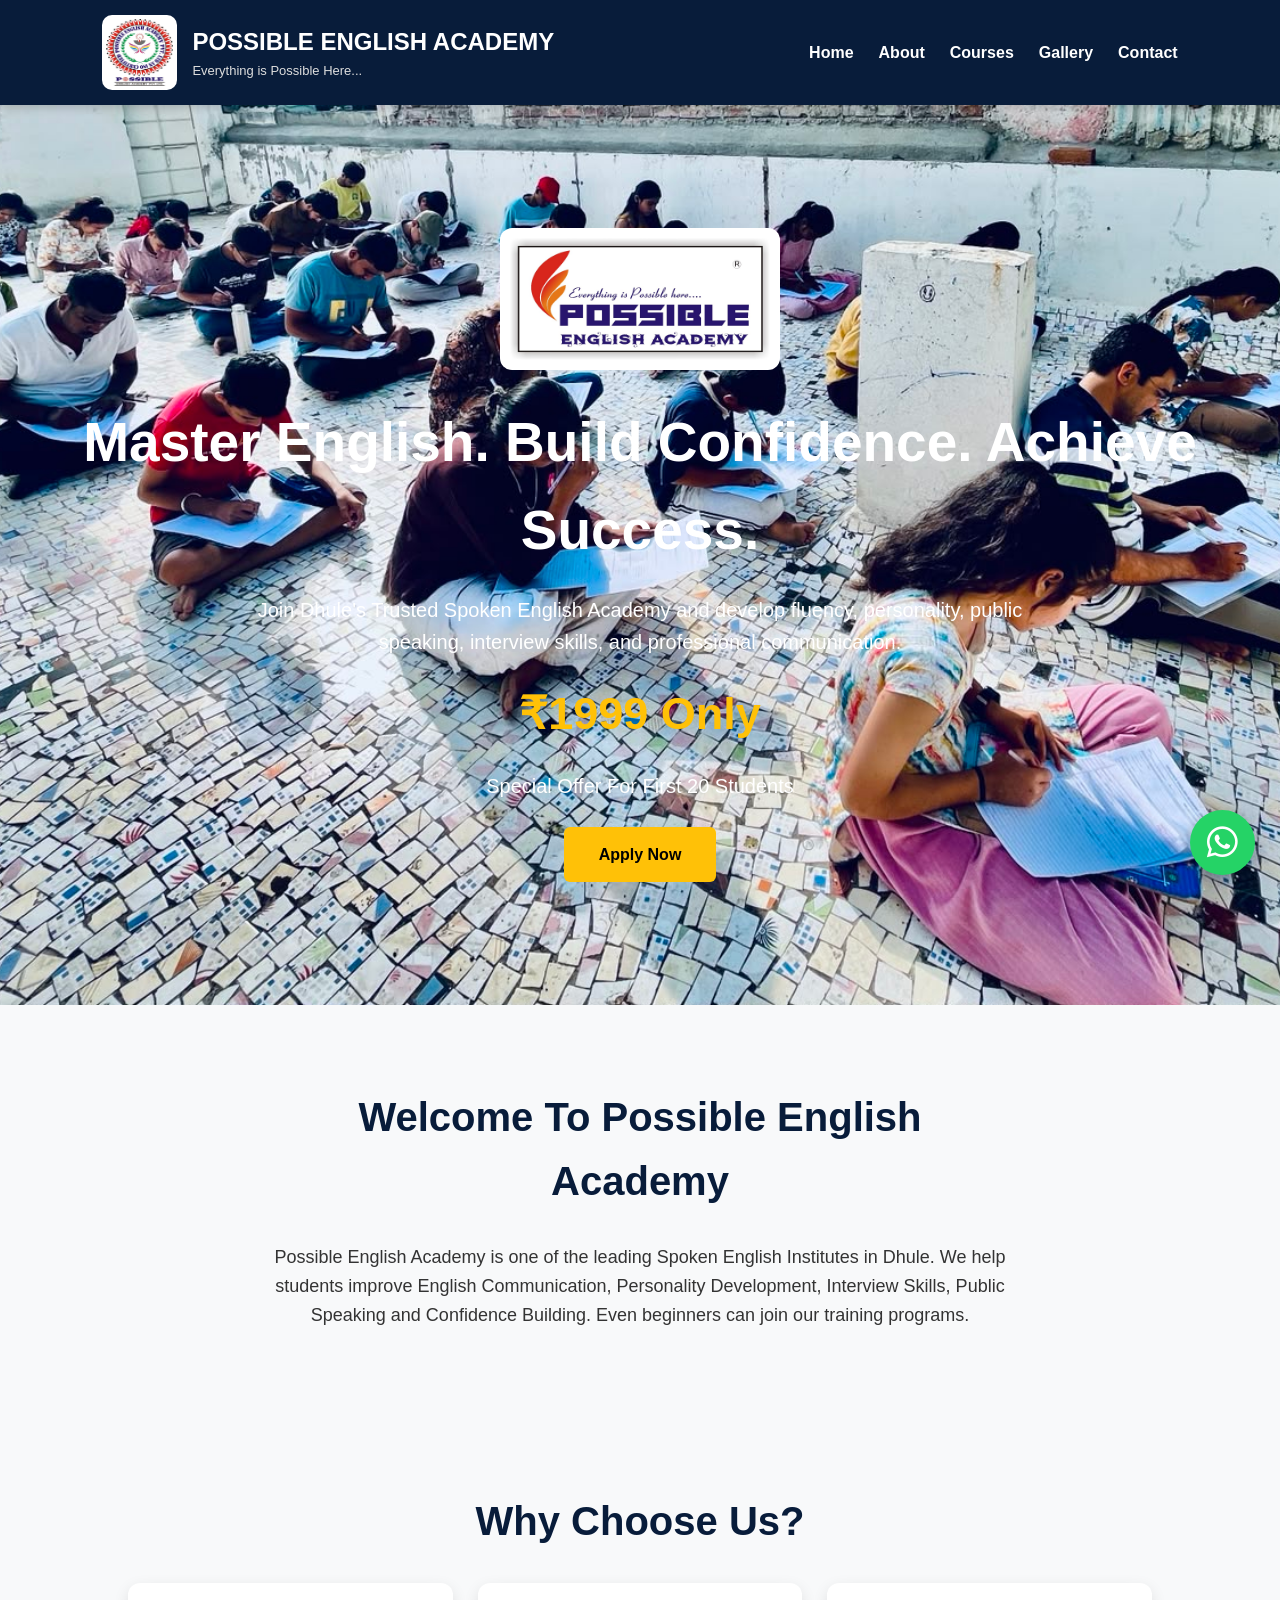
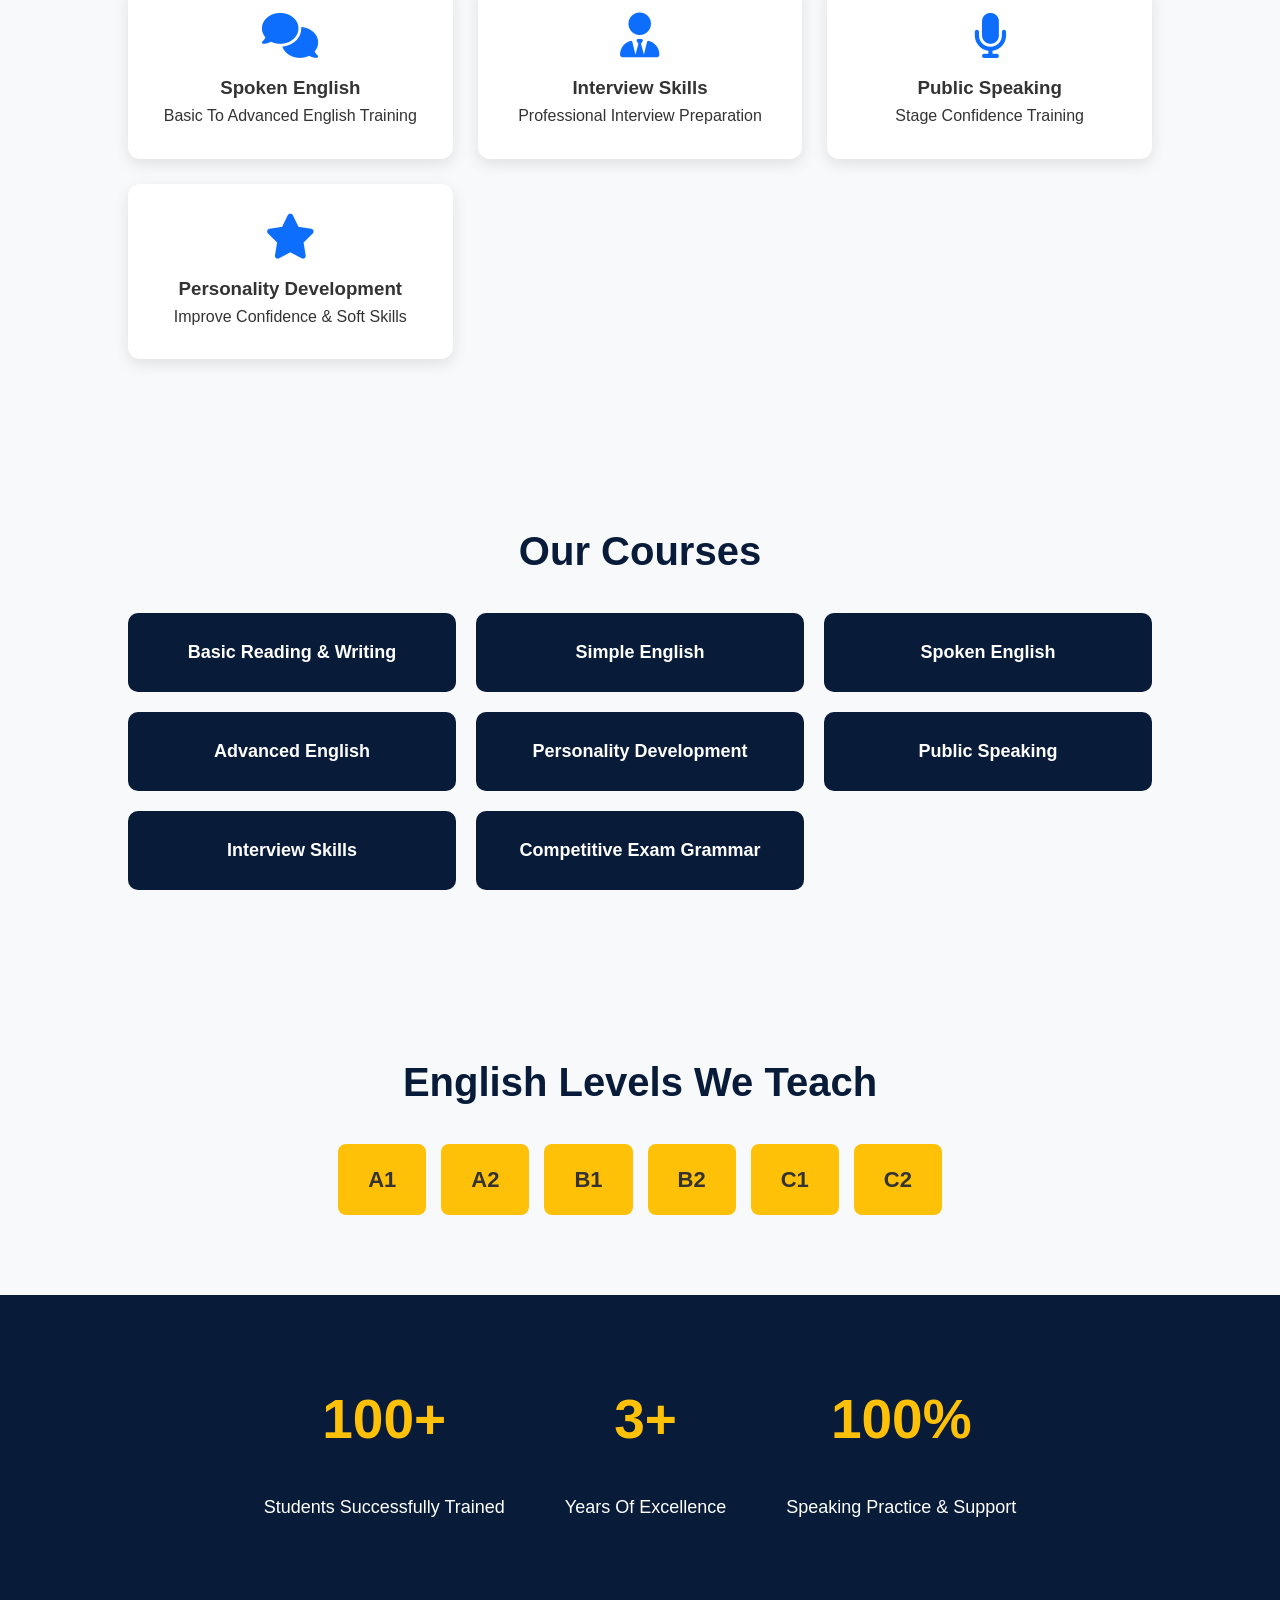
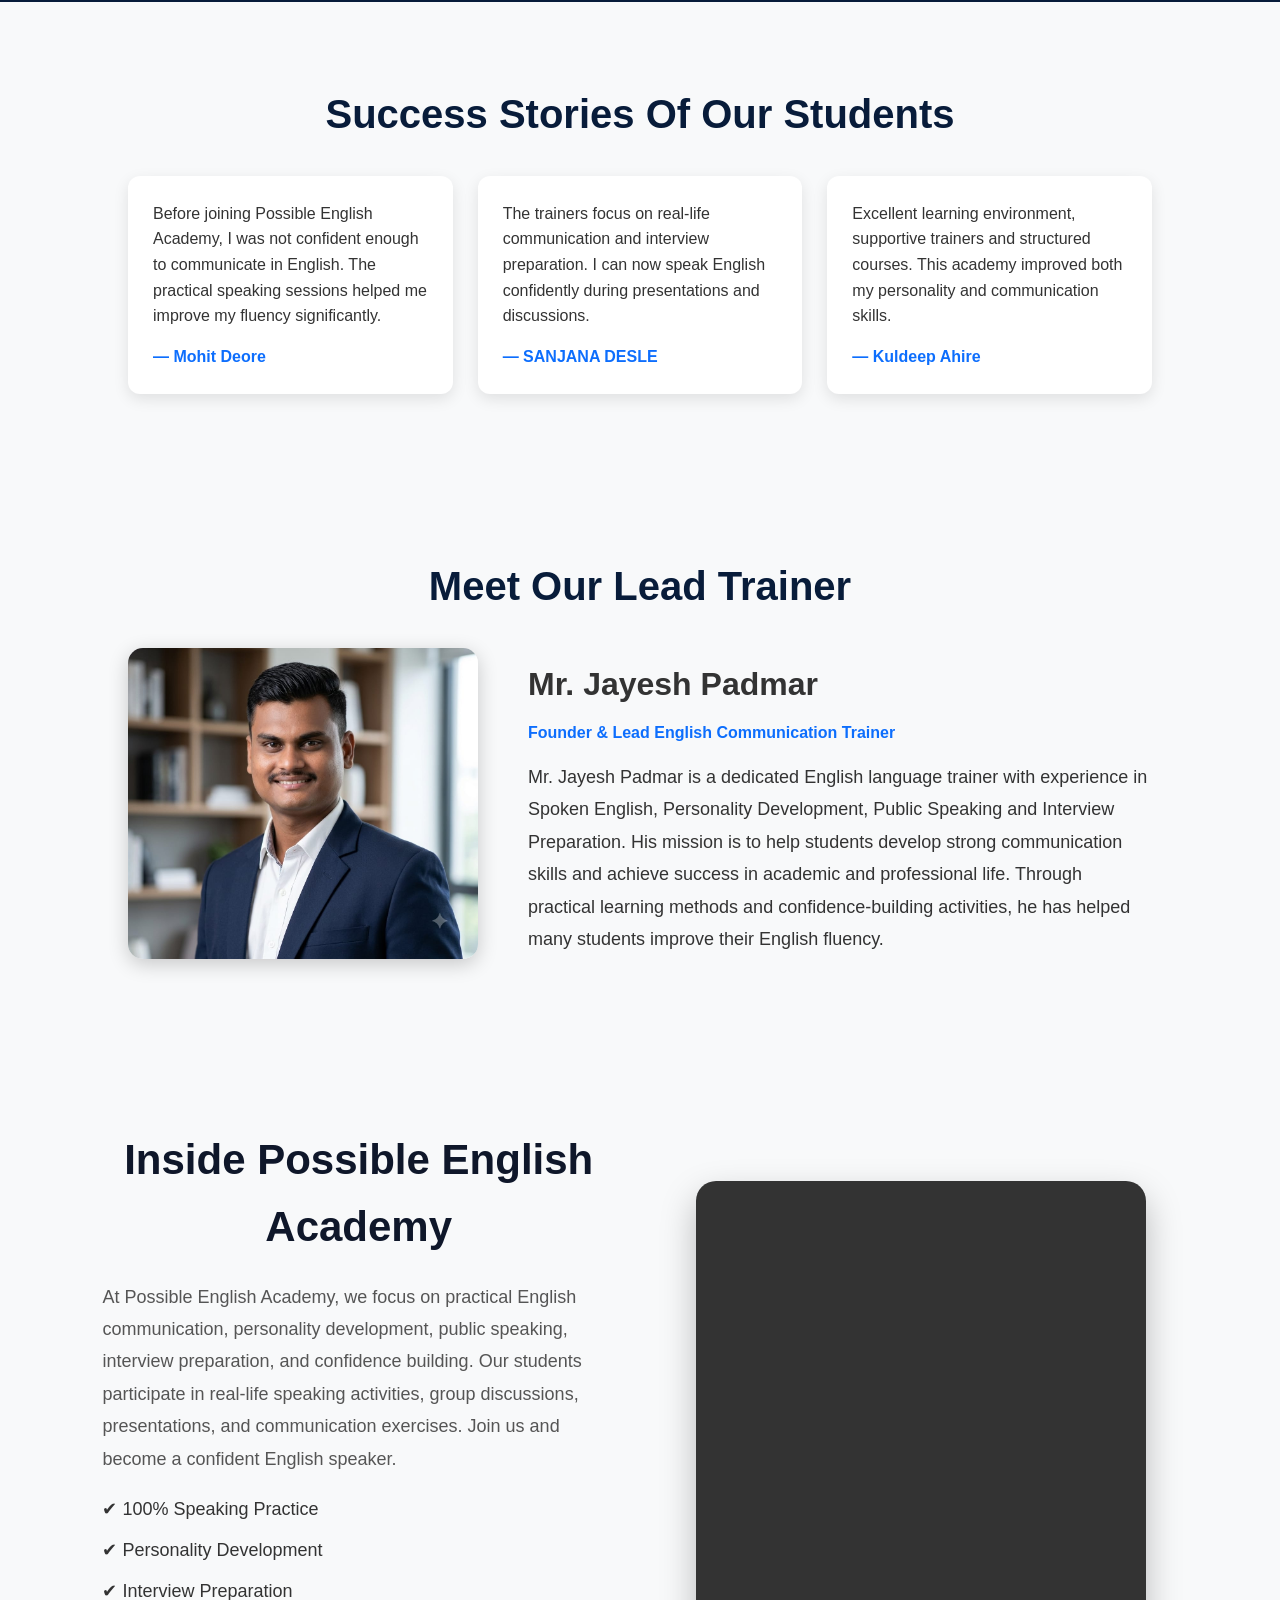
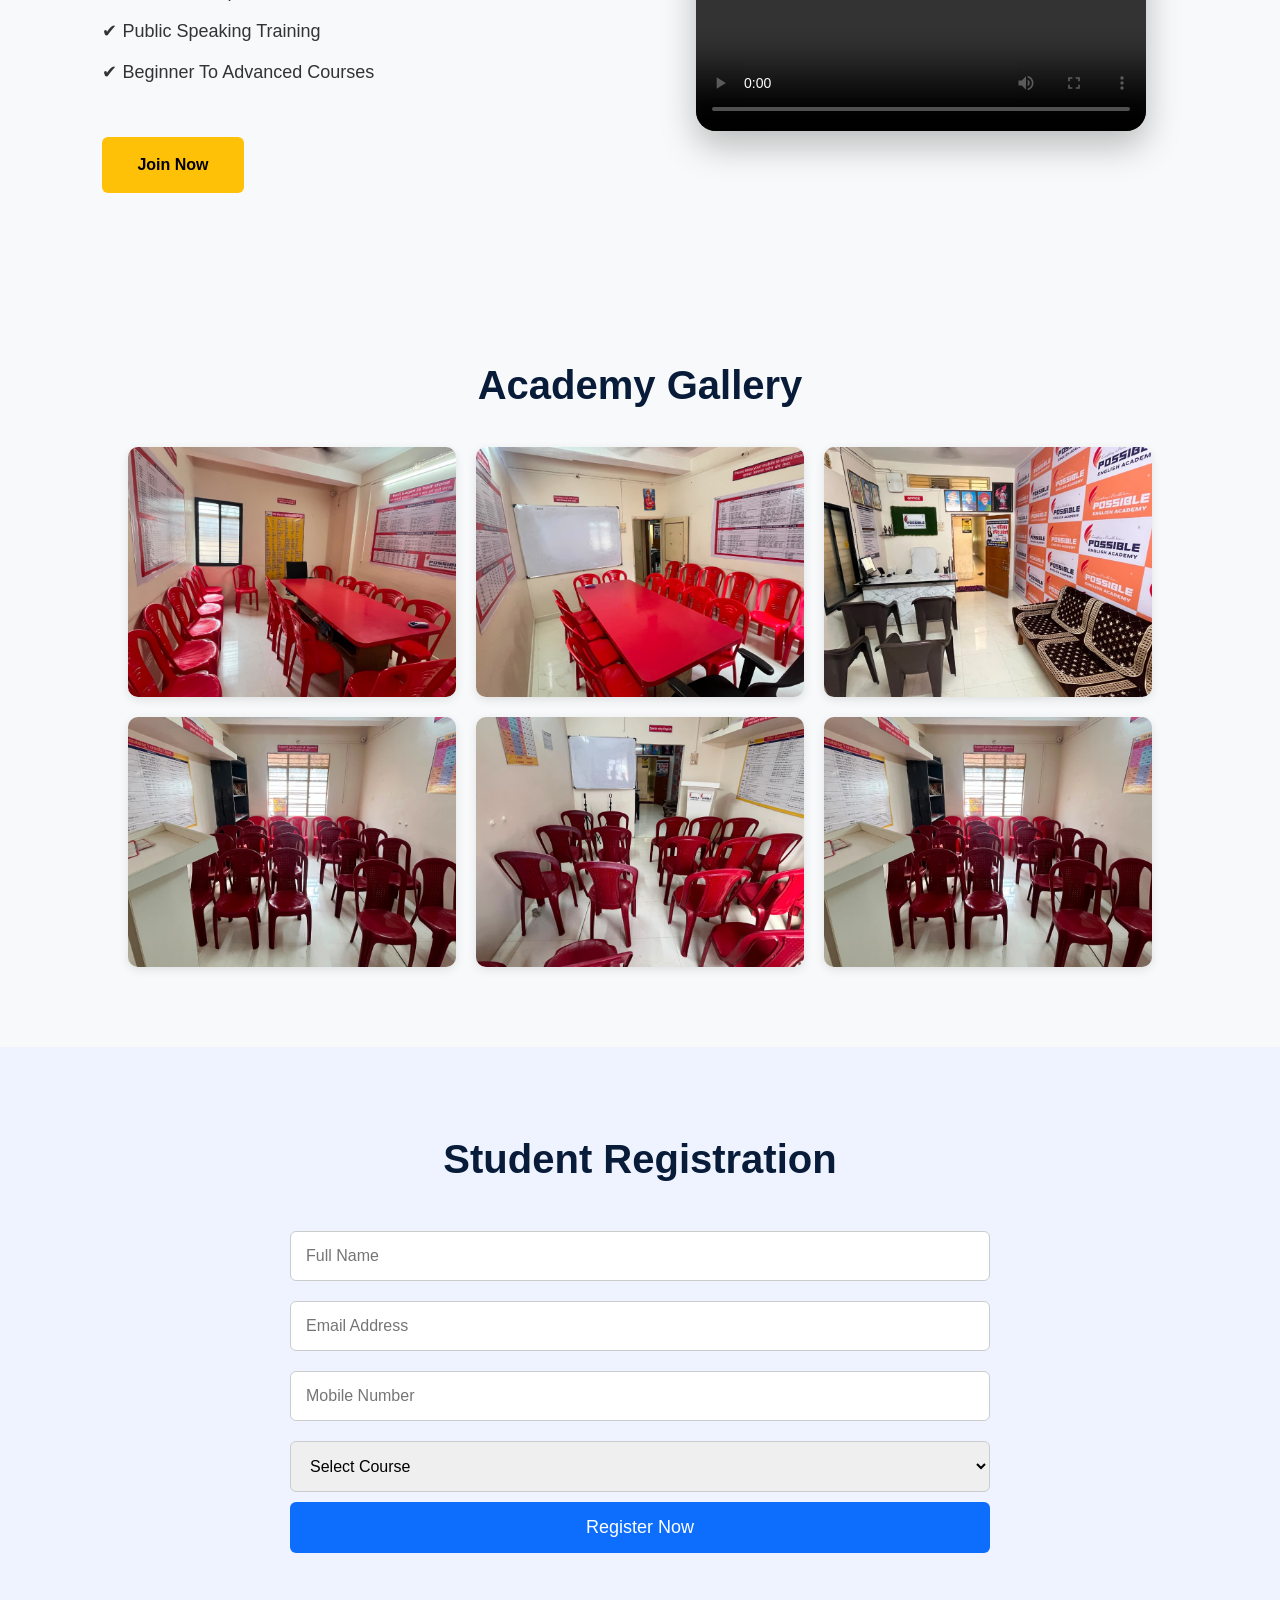
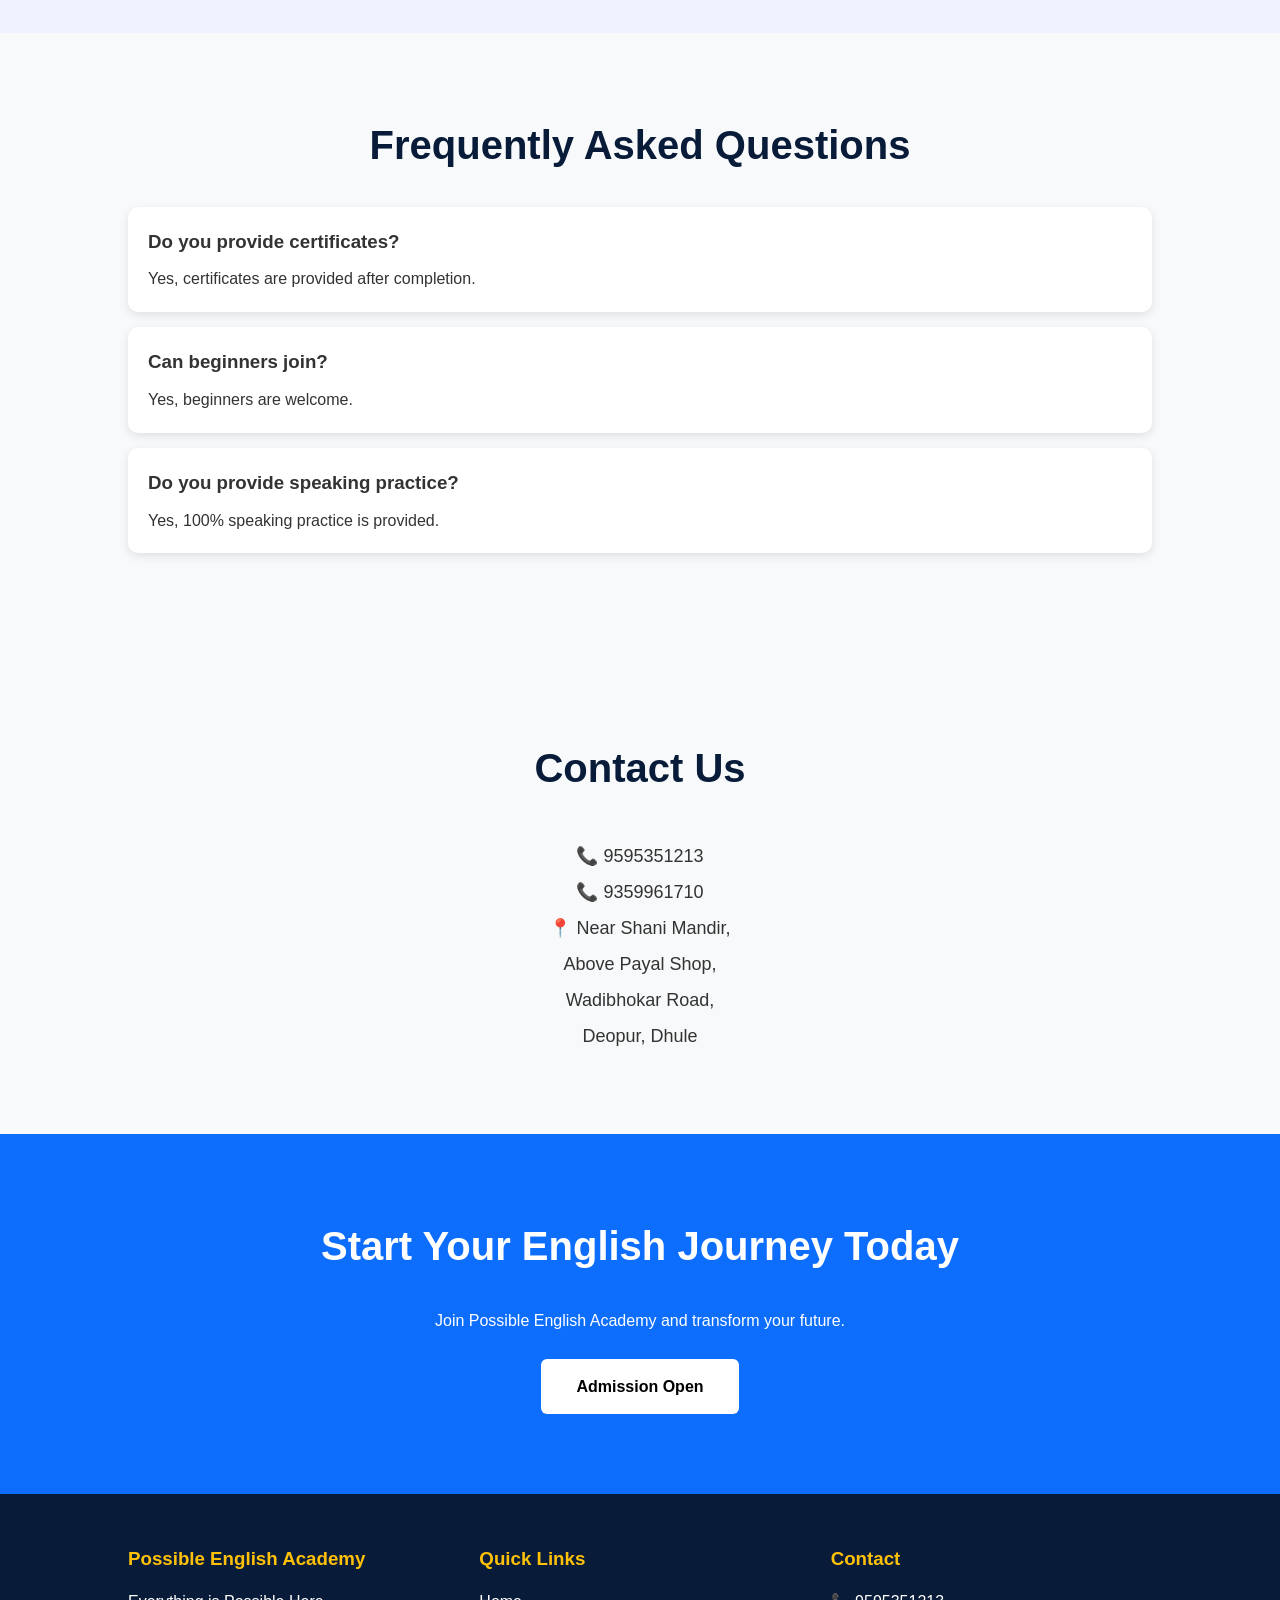
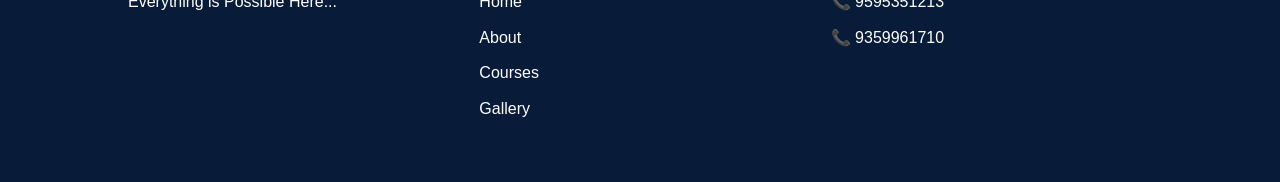
==== index.html @ 346031c2 "Add files via upload" ====
<!doctype html>
<html lang="en">
  <head>
    <meta charset="UTF-8" />
    <meta name="viewport" content="width=device-width, initial-scale=1.0" />

    <title>Possible English Academy | Spoken English Classes in Dhule</title>

    <link rel="stylesheet" href="style.css" />

    <link
      rel="stylesheet"
      href="https://cdnjs.cloudflare.com/ajax/libs/font-awesome/6.5.1/css/all.min.css"
    />
  </head>

  <body>
    <!-- Navbar -->

    <header>
      <nav class="navbar">
        <div class="logo-section">
          <img src="image2.jpeg" alt="Possible Academy Logo" />

          <div>
            <h2>POSSIBLE ENGLISH ACADEMY</h2>
            <p>Everything is Possible Here...</p>
          </div>
        </div>
        <ul class="nav-links">
          <li><a href="Home.html">Home</a></li>
          <li><a href="about.html">About</a></li>
          <li><a href="Courses.html">Courses</a></li>
          <li><a href="Gallery.html">Gallery</a></li>
          <li><a href="Contact.html">Contact</a></li>
        </ul>
      </nav>
    </header>

    <!-- Hero Section -->

    <section class="hero">
      <div class="hero-content">
        <img src="image1.jpeg" class="hero-main-logo" alt="Possible Academy" />

        <h1>Master English. Build Confidence. Achieve Success.</h1>

        <p>
          Join Dhule's Trusted Spoken English Academy and develop fluency,
          personality, public speaking, interview skills, and professional
          communication.
        </p>

        <h2>₹1999 Only</h2>

        <p>Special Offer For First 20 Students</p>

        <a href="#register" class="btn"> Apply Now </a>
      </div>
    </section>

    <!-- About -->

    <section class="about-preview">
      <h2>Welcome To Possible English Academy</h2>

      <p>
        Possible English Academy is one of the leading Spoken English Institutes
        in Dhule. We help students improve English Communication, Personality
        Development, Interview Skills, Public Speaking and Confidence Building.
        Even beginners can join our training programs.
      </p>
    </section>

    <!-- Features -->

    <section class="features">
      <h2>Why Choose Us?</h2>

      <div class="feature-container">
        <div class="card">
          <i class="fas fa-comments"></i>
          <h3>Spoken English</h3>
          <p>Basic To Advanced English Training</p>
        </div>

        <div class="card">
          <i class="fas fa-user-tie"></i>
          <h3>Interview Skills</h3>
          <p>Professional Interview Preparation</p>
        </div>

        <div class="card">
          <i class="fas fa-microphone"></i>
          <h3>Public Speaking</h3>
          <p>Stage Confidence Training</p>
        </div>

        <div class="card">
          <i class="fas fa-star"></i>
          <h3>Personality Development</h3>
          <p>Improve Confidence & Soft Skills</p>
        </div>
      </div>
    </section>

    <!-- Courses -->

    <section class="courses">
      <h2>Our Courses</h2>

      <div class="course-grid">
        <div class="course-box">Basic Reading & Writing</div>
        <div class="course-box">Simple English</div>
        <div class="course-box">Spoken English</div>
        <div class="course-box">Advanced English</div>
        <div class="course-box">Personality Development</div>
        <div class="course-box">Public Speaking</div>
        <div class="course-box">Interview Skills</div>
        <div class="course-box">Competitive Exam Grammar</div>
      </div>
    </section>

    <!-- English Levels -->

    <section class="levels">
      <h2>English Levels We Teach</h2>

      <div class="level-container">
        <div>A1</div>
        <div>A2</div>
        <div>B1</div>
        <div>B2</div>
        <div>C1</div>
        <div>C2</div>
      </div>
    </section>

    <!-- Statistics -->

    <section class="stats">
      <div class="stat-box">
        <h2>100+</h2>
        <p>Students Successfully Trained</p>
      </div>

      <div class="stat-box">
        <h2>3+</h2>
        <p>Years Of Excellence</p>
      </div>

      <div class="stat-box">
        <h2>100%</h2>
        <p>Speaking Practice & Support</p>
      </div>
    </section>

    <!-- Reviews -->

    <section class="testimonials">
      <h2>Success Stories Of Our Students</h2>

      <div class="testimonial-container">
        <div class="testimonial">
          <p>
            Before joining Possible English Academy, I was not confident enough
            to communicate in English. The practical speaking sessions helped me
            improve my fluency significantly.
          </p>

          <h4>— Mohit Deore</h4>
        </div>

        <div class="testimonial">
          <p>
            The trainers focus on real-life communication and interview
            preparation. I can now speak English confidently during
            presentations and discussions.
          </p>

          <h4>— SANJANA DESLE</h4>
        </div>

        <div class="testimonial">
          <p>
            Excellent learning environment, supportive trainers and structured
            courses. This academy improved both my personality and communication
            skills.
          </p>

          <h4>— Kuldeep Ahire</h4>
        </div>
      </div>
    </section>

    <!-- Trainer -->

    <section class="teachers">
      <h2>Meet Our Lead Trainer</h2>

      <div class="single-trainer">
        <div class="trainer-image">
          <img src="jaysir.jpeg" alt="Trainer" />
        </div>

        <div class="trainer-info">
          <h3>Mr. Jayesh Padmar</h3>

          <h4>Founder & Lead English Communication Trainer</h4>

          <p>
            Mr. Jayesh Padmar is a dedicated English language trainer with
            experience in Spoken English, Personality Development, Public
            Speaking and Interview Preparation. His mission is to help students
            develop strong communication skills and achieve success in academic
            and professional life. Through practical learning methods and
            confidence-building activities, he has helped many students improve
            their English fluency.
          </p>
        </div>
      </div>
    </section>

    <!-- Video Section -->

<section class="video-section">

<div class="video-wrapper">

<div class="video-info">

<h2>Inside Possible English Academy</h2>

<p>

At Possible English Academy, we focus on practical English communication,
personality development, public speaking, interview preparation,
and confidence building.

Our students participate in real-life speaking activities,
group discussions, presentations, and communication exercises.

Join us and become a confident English speaker.

</p>

<ul>

<li>✔ 100% Speaking Practice</li>

<li>✔ Personality Development</li>

<li>✔ Interview Preparation</li>

<li>✔ Public Speaking Training</li>

<li>✔ Beginner To Advanced Courses</li>

</ul>

<a href="#register" class="btn">
Join Now
</a>

</div>

<div class="video-box">

<video controls>

<source src="video1.mp4" type="video/mp4">

Your browser does not support video.

</video>

</div>

</div>

</section>

    <!-- Gallery -->

    <section class="gallery">
      <h2>Academy Gallery</h2>

      <div class="gallery-grid">
        <img src="class7.jpeg" alt="" />
        <img src="class8.jpeg" alt="" />
        <img src="class9.jpeg" alt="" />
        <img src="class10.jpeg" alt="" />
        <img src="class11.jpeg" alt="" />
        <img src="class10.jpeg" alt="" />
      </div>
    </section>

    <!-- Registration -->

    <section class="register-section" id="register">
      <h2>Student Registration</h2>
      <form class="register-form" action="register.php" method="POST">
        <input type="text" name="name" placeholder="Full Name" required />

        <input type="email" name="email" placeholder="Email Address" required />

        <input type="tel" name="mobile" placeholder="Mobile Number" required />

        <select name="course">
          <option>Select Course</option>
          <option>Basic Reading & Writing</option>
          <option>Simple English</option>
          <option>Spoken English</option>
          <option>Advanced English</option>
          <option>Public Speaking</option>
          <option>Interview Skills</option>
          <option>Personality Development</option>
        </select>

        <button type="submit">Register Now</button>
      </form>
    </section>

    <!-- FAQ -->

    <section class="faq">
      <h2>Frequently Asked Questions</h2>

      <div class="faq-item">
        <h3>Do you provide certificates?</h3>
        <p>Yes, certificates are provided after completion.</p>
      </div>

      <div class="faq-item">
        <h3>Can beginners join?</h3>
        <p>Yes, beginners are welcome.</p>
      </div>

      <div class="faq-item">
        <h3>Do you provide speaking practice?</h3>
        <p>Yes, 100% speaking practice is provided.</p>
      </div>
    </section>

    <!-- Contact -->

    <section class="contact-info">
      <h2>Contact Us</h2>

      <p>📞 9595351213</p>

      <p>📞 9359961710</p>

      <p>
        📍 Near Shani Mandir,<br />
        Above Payal Shop,<br />
        Wadibhokar Road,<br />
        Deopur, Dhule
      </p>
    </section>

    <!-- CTA -->

    <section class="cta">
      <h2>Start Your English Journey Today</h2>

      <p>Join Possible English Academy and transform your future.</p>

      <a href="#register" class="btn"> Admission Open </a>
    </section>

    <!-- WhatsApp -->

    <a href="https://wa.me/919595351213" class="whatsapp-btn" target="_blank">
      <i class="fab fa-whatsapp"></i>
    </a>

    <!-- Footer -->

    <footer class="premium-footer">
      <div class="footer-box">
        <h3>Possible English Academy</h3>

        <p>Everything is Possible Here...</p>
      </div>

      <div class="footer-box">
        <h3>Quick Links</h3>

        <p>Home</p>
        <p>About</p>
        <p>Courses</p>
        <p>Gallery</p>
      </div>

      <div class="footer-box">
        <h3>Contact</h3>

        <p>📞 9595351213</p>
        <p>📞 9359961710</p>
      </div>
    </footer>
  </body>
</html>
---- style.css ----
*{
margin:0;
padding:0;
box-sizing:border-box;
font-family:'Segoe UI',sans-serif;
}

html{
scroll-behavior:smooth;
}

body{
background:#f8f9fa;
color:#333;
line-height:1.6;
}

/* NAVBAR */

.navbar{
display:flex;
justify-content:space-between;
align-items:center;
padding:15px 8%;
background:#081c3a;
position:sticky;
top:0;
z-index:1000;
box-shadow:0 2px 10px rgba(0,0,0,.2);
}

.logo-section{
display:flex;
align-items:center;
gap:15px;
}

.logo-section img{
width:75px;
height:75px;
border-radius:10px;
background:#fff;
padding:4px;
}

.logo-section h2{
color:#fff;
font-size:24px;
}

.logo-section p{
color:#ddd;
font-size:13px;
}

.nav-links{
display:flex;
list-style:none;
gap:25px;
}

.nav-links a{
color:white;
text-decoration:none;
font-weight:600;
transition:.3s;
}

.nav-links a:hover{
color:#ffc107;
}

/* HERO */

.hero{
background:
linear-gradient(rgba(0,0,0,.75),
rgba(0,0,0,.75)),
url("https://images.unsplash.com/photo-1522202176988-66273c2fd55f");
background-size:cover;
background-position:center;
height:100vh;
display:flex;
justify-content:center;
align-items:center;
text-align:center;
padding:20px;
color:white;
}

.hero-main-logo{
width:280px;
max-width:90%;
margin-bottom:20px;
background:white;
padding:10px;
border-radius:12px;
}

.hero-content h1{
font-size:55px;
margin-bottom:20px;
}

.hero-content h2{
color:#ffc107;
font-size:45px;
margin:20px 0;
}

.hero-content p{
font-size:20px;
max-width:800px;
margin:auto;
}

.btn{
display:inline-block;
margin-top:25px;
padding:15px 35px;
background:#ffc107;
color:#000;
text-decoration:none;
font-weight:bold;
border-radius:6px;
transition:.3s;
}

.btn:hover{
background:white;
}

/* GENERAL SECTION */

section{
padding:80px 10%;
}

section h2{
text-align:center;
font-size:40px;
margin-bottom:30px;
color:#081c3a;
}

/* ABOUT */

.about-preview{
text-align:center;
font-size:18px;
max-width:1000px;
margin:auto;
}

/* FEATURES */

.feature-container{
display:grid;
grid-template-columns:repeat(auto-fit,minmax(250px,1fr));
gap:25px;
}

.card{
background:white;
padding:30px;
border-radius:12px;
text-align:center;
box-shadow:0 5px 15px rgba(0,0,0,.1);
transition:.3s;
}

.card:hover{
transform:translateY(-10px);
}

.card i{
font-size:45px;
color:#0d6efd;
margin-bottom:15px;
}

/* COURSES */

.course-grid{
display:grid;
grid-template-columns:repeat(auto-fit,minmax(250px,1fr));
gap:20px;
}

.course-box{
background:#081c3a;
color:white;
padding:25px;
border-radius:10px;
text-align:center;
font-weight:bold;
font-size:18px;
transition:.3s;
}

.course-box:hover{
background:#0d6efd;
}

/* LEVELS */

.level-container{
display:flex;
justify-content:center;
gap:15px;
flex-wrap:wrap;
}

.level-container div{
background:#ffc107;
padding:18px 30px;
font-size:22px;
font-weight:bold;
border-radius:8px;
}

/* STATS */

.stats{
background:#081c3a;
display:flex;
justify-content:center;
gap:60px;
flex-wrap:wrap;
}

.stat-box{
text-align:center;
color:white;
}

.stat-box h2{
font-size:55px;
color:#ffc107;
}

.stat-box p{
font-size:18px;
}

/* TESTIMONIALS */

.testimonial-container{
display:grid;
grid-template-columns:repeat(auto-fit,minmax(300px,1fr));
gap:25px;
}

.testimonial{
background:white;
padding:25px;
border-radius:12px;
box-shadow:0 5px 15px rgba(0,0,0,.1);
}

.testimonial h4{
margin-top:15px;
color:#0d6efd;
}

/* TRAINER */

.single-trainer{
display:flex;
align-items:center;
gap:50px;
flex-wrap:wrap;
}

.trainer-image img{
width:350px;
max-width:100%;
border-radius:15px;
box-shadow:0 5px 20px rgba(0,0,0,.2);
}

.trainer-info{
flex:1;
}

.trainer-info h3{
font-size:32px;
margin-bottom:10px;
}

.trainer-info h4{
color:#0d6efd;
margin-bottom:15px;
}

.trainer-info p{
font-size:18px;
line-height:1.8;
}

/* GALLERY */

.gallery-grid{
display:grid;
grid-template-columns:repeat(auto-fit,minmax(280px,1fr));
gap:20px;
}

.gallery-grid img{
width:100%;
height:250px;
object-fit:cover;
border-radius:10px;
transition:.3s;
box-shadow:0 3px 10px rgba(0,0,0,.1);
}

.gallery-grid img:hover{
transform:scale(1.05);
}

/* FORM */

.register-section{
background:#eef3ff;
}

.register-form{
max-width:700px;
margin:auto;
display:flex;
flex-direction:column;
}

.register-form input,
.register-form select{
padding:15px;
margin:10px 0;
border:1px solid #ccc;
border-radius:6px;
font-size:16px;
}

.register-form button{
padding:15px;
background:#0d6efd;
color:white;
border:none;
border-radius:6px;
font-size:18px;
cursor:pointer;
}

.register-form button:hover{
background:#081c3a;
}

/* FAQ */

.faq-item{
background:white;
padding:20px;
margin-bottom:15px;
border-radius:10px;
box-shadow:0 3px 10px rgba(0,0,0,.1);
}

.faq-item h3{
margin-bottom:10px;
}

/* CONTACT */

.contact-info{
text-align:center;
font-size:18px;
line-height:2;
}

/* CTA */

.cta{
background:#0d6efd;
text-align:center;
color:white;
}

.cta h2{
color:white;
}

.cta .btn{
background:white;
color:black;
}

/* WHATSAPP */

.whatsapp-btn{
position:fixed;
bottom:20px;
right:20px;
background:#25D366;
width:60px;
height:60px;
display:flex;
justify-content:center;
align-items:center;
border-radius:50%;
color:white;
font-size:32px;
text-decoration:none;
box-shadow:0 5px 15px rgba(0,0,0,.3);
z-index:999;
}

/* FOOTER */

.premium-footer{
background:#081c3a;
color:white;
display:grid;
grid-template-columns:repeat(auto-fit,minmax(250px,1fr));
gap:30px;
padding:50px 10%;
}

.footer-box h3{
color:#ffc107;
margin-bottom:15px;
}

.footer-box p{
margin-bottom:10px;
}

/* RESPONSIVE */

@media(max-width:900px){

.navbar{
flex-direction:column;
gap:15px;
}

.nav-links{
flex-wrap:wrap;
justify-content:center;
}

.hero{
height:auto;
padding:120px 20px;
}

.hero-content h1{
font-size:38px;
}

.hero-content h2{
font-size:30px;
}

section h2{
font-size:30px;
}

.single-trainer{
flex-direction:column;
text-align:center;
}

.stats{
gap:30px;
}

}
/* WhatsApp Floating Button */

.whatsapp-btn{
position:fixed;
right:25px;
bottom:25px;
width:65px;
height:65px;
background:#25D366;
color:white;
border-radius:50%;
display:flex;
justify-content:center;
align-items:center;
font-size:35px;
text-decoration:none;
box-shadow:0 5px 15px rgba(0,0,0,0.3);
z-index:9999;
transition:0.3s;
}

.whatsapp-btn:hover{
transform:scale(1.1);
background:#20b358;
}
.hero{
height:100vh;
background-image:url("class.jpeg");
background-size:cover;
background-position:center;
background-repeat:no-repeat;
}
.room-img{
    width:100%;
    height:220px;
    object-fit:cover;
    border-radius:10px;
    margin-bottom:15px;
}

.card{
    overflow:hidden;
}
/* Contact Form */

.contact-form-section{
    padding:80px 10%;
    background:#f5f7fa;
    text-align:center;
}

.contact-form-section h2{
    font-size:42px;
    margin-bottom:40px;
    color:#001f5b;
}

.contact-form{
    max-width:800px;
    margin:auto;
    display:flex;
    flex-direction:column;
    gap:20px;
}

.contact-form input,
.contact-form textarea{
    width:100%;
    padding:15px;
    border:1px solid #ccc;
    border-radius:10px;
    font-size:16px;
}

.contact-form textarea{
    height:150px;
    resize:none;
}

.contact-form button{
    background:#001f5b;
    color:white;
    border:none;
    padding:15px;
    border-radius:10px;
    font-size:18px;
    cursor:pointer;
    transition:0.3s;
}

.contact-form button:hover{
    background:#ff9800;
}
.login-box{
width:400px;
margin:100px auto;
background:white;
padding:30px;
border-radius:10px;
box-shadow:0 0 10px gray;
text-align:center;
}

.login-box input{
width:100%;
padding:12px;
margin:10px 0;
}

.login-box button{
width:100%;
padding:12px;
background:#001f5b;
color:white;
border:none;
cursor:pointer;
}
.dashboard{
    width:90%;
    max-width:1200px;
    margin:50px auto;
}

.dashboard h1{
    color:#001f5b;
    margin-bottom:10px;
}

.dashboard h2{
    color:#444;
    margin-bottom:30px;
}

.dashboard-menu{
    display:flex;
    gap:20px;
    flex-wrap:wrap;
}

.dashboard-card{
    background:#001f5b;
    color:white;
    padding:25px;
    border-radius:10px;
    text-decoration:none;
    min-width:220px;
    text-align:center;
    transition:0.3s;
}

.dashboard-card:hover{
    transform:translateY(-5px);
}

.logout-btn{
    display:inline-block;
    margin-top:30px;
    background:red;
    color:white;
    padding:12px 20px;
    text-decoration:none;
    border-radius:8px;
}
/* VIDEO SECTION */

.video-section{
padding:80px 8%;
background:#f8f9fa;
}

.video-wrapper{
display:flex;
align-items:center;
justify-content:space-between;
gap:50px;
flex-wrap:wrap;
}

.video-info{
flex:1;
min-width:300px;
}

.video-info h2{
font-size:42px;
margin-bottom:20px;
color:#0f172a;
}

.video-info p{
font-size:18px;
line-height:1.8;
color:#555;
margin-bottom:20px;
}

.video-info ul{
list-style:none;
padding:0;
margin-bottom:25px;
}

.video-info ul li{
font-size:18px;
margin-bottom:12px;
font-weight:500;
}

.video-box{
flex:1;
min-width:300px;
text-align:center;
}
.video-box video{
width:100%;
max-width:450px;
height:550px;
object-fit:cover;
border-radius:20px;
box-shadow:0 15px 35px rgba(0,0,0,0.25);
}
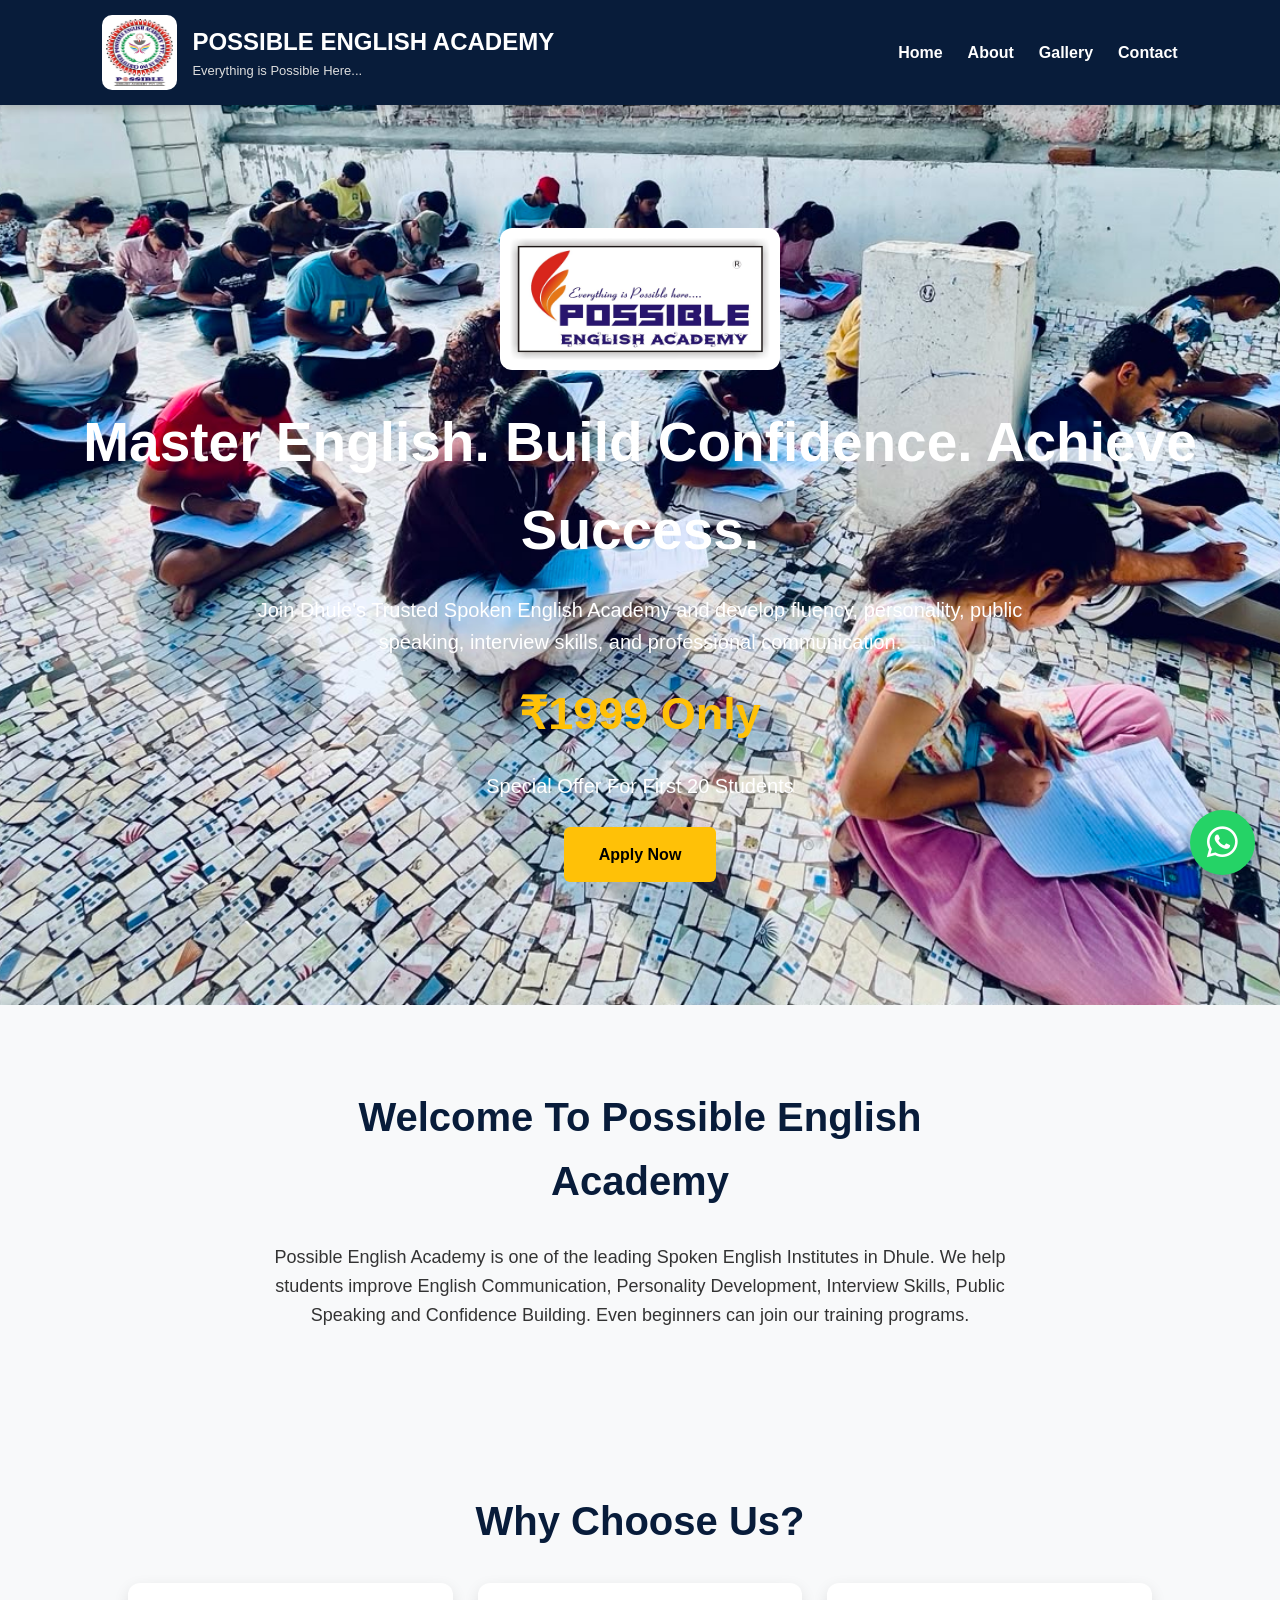
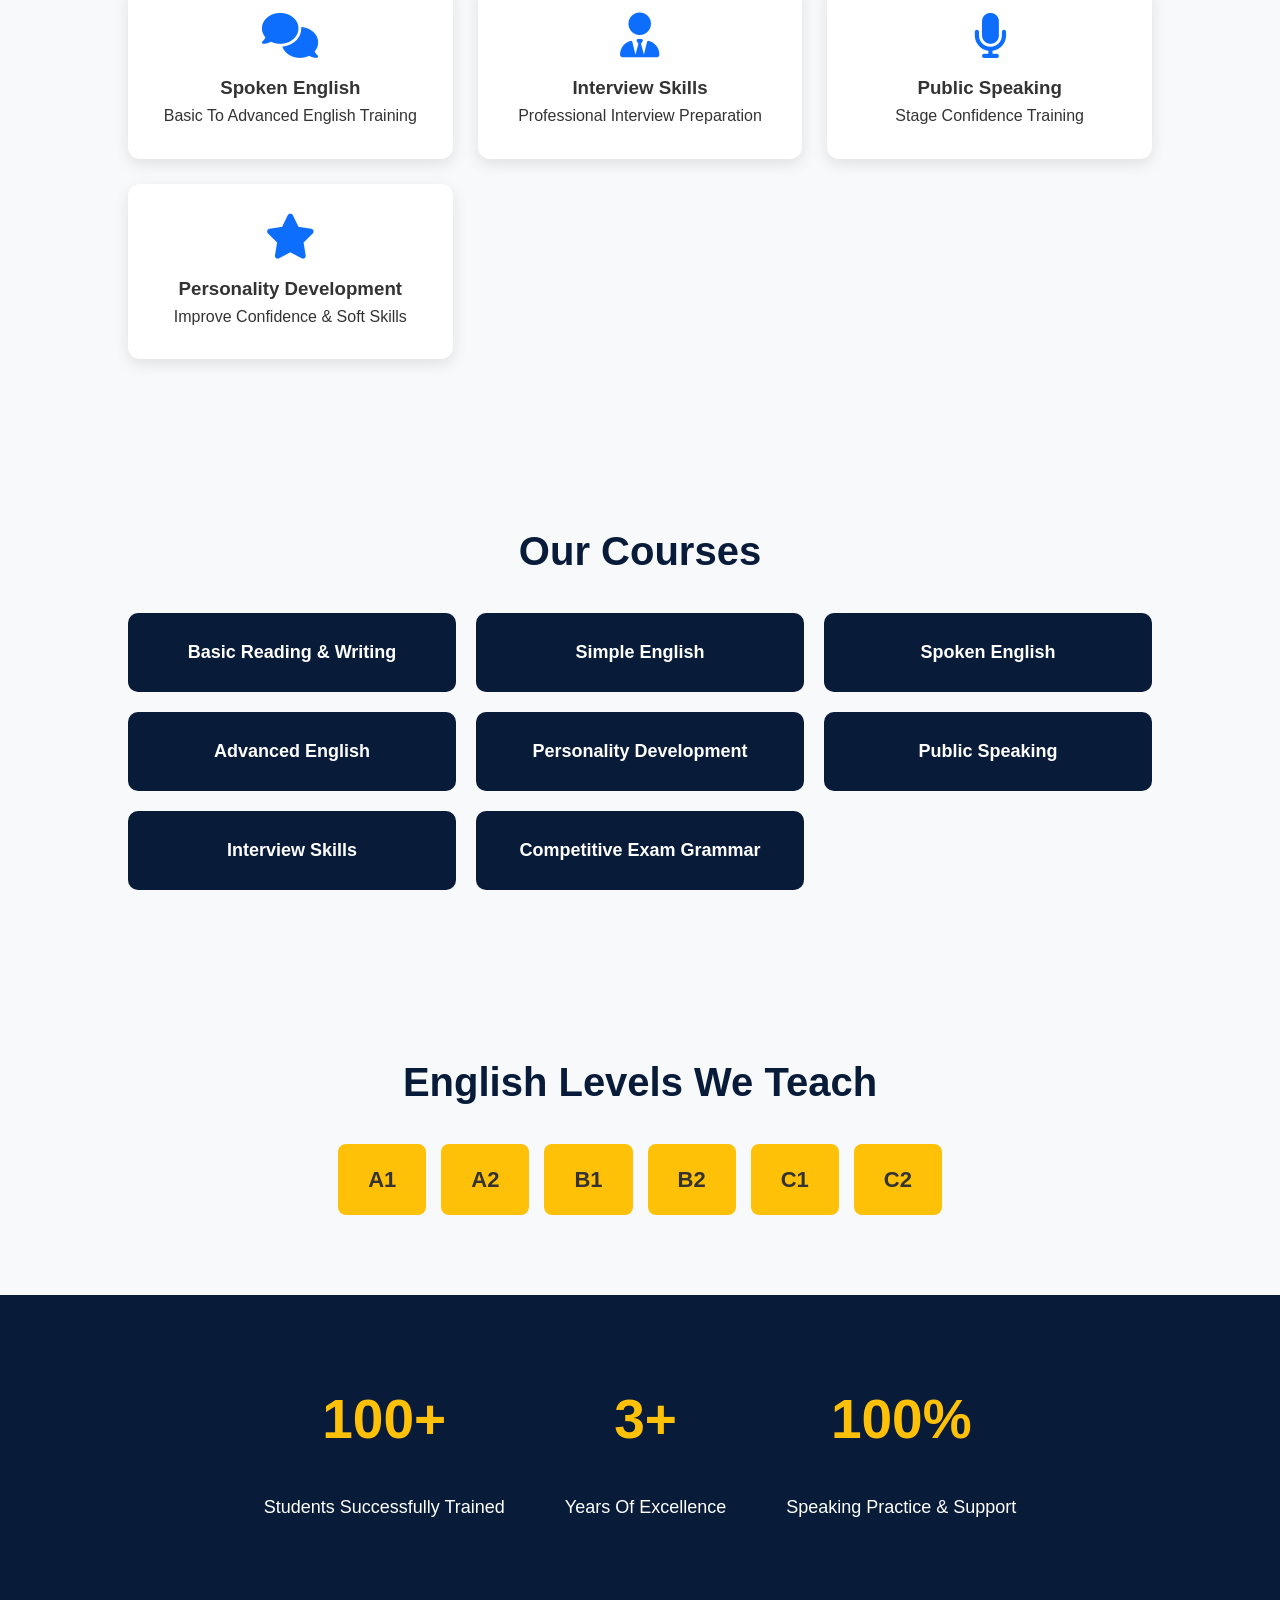
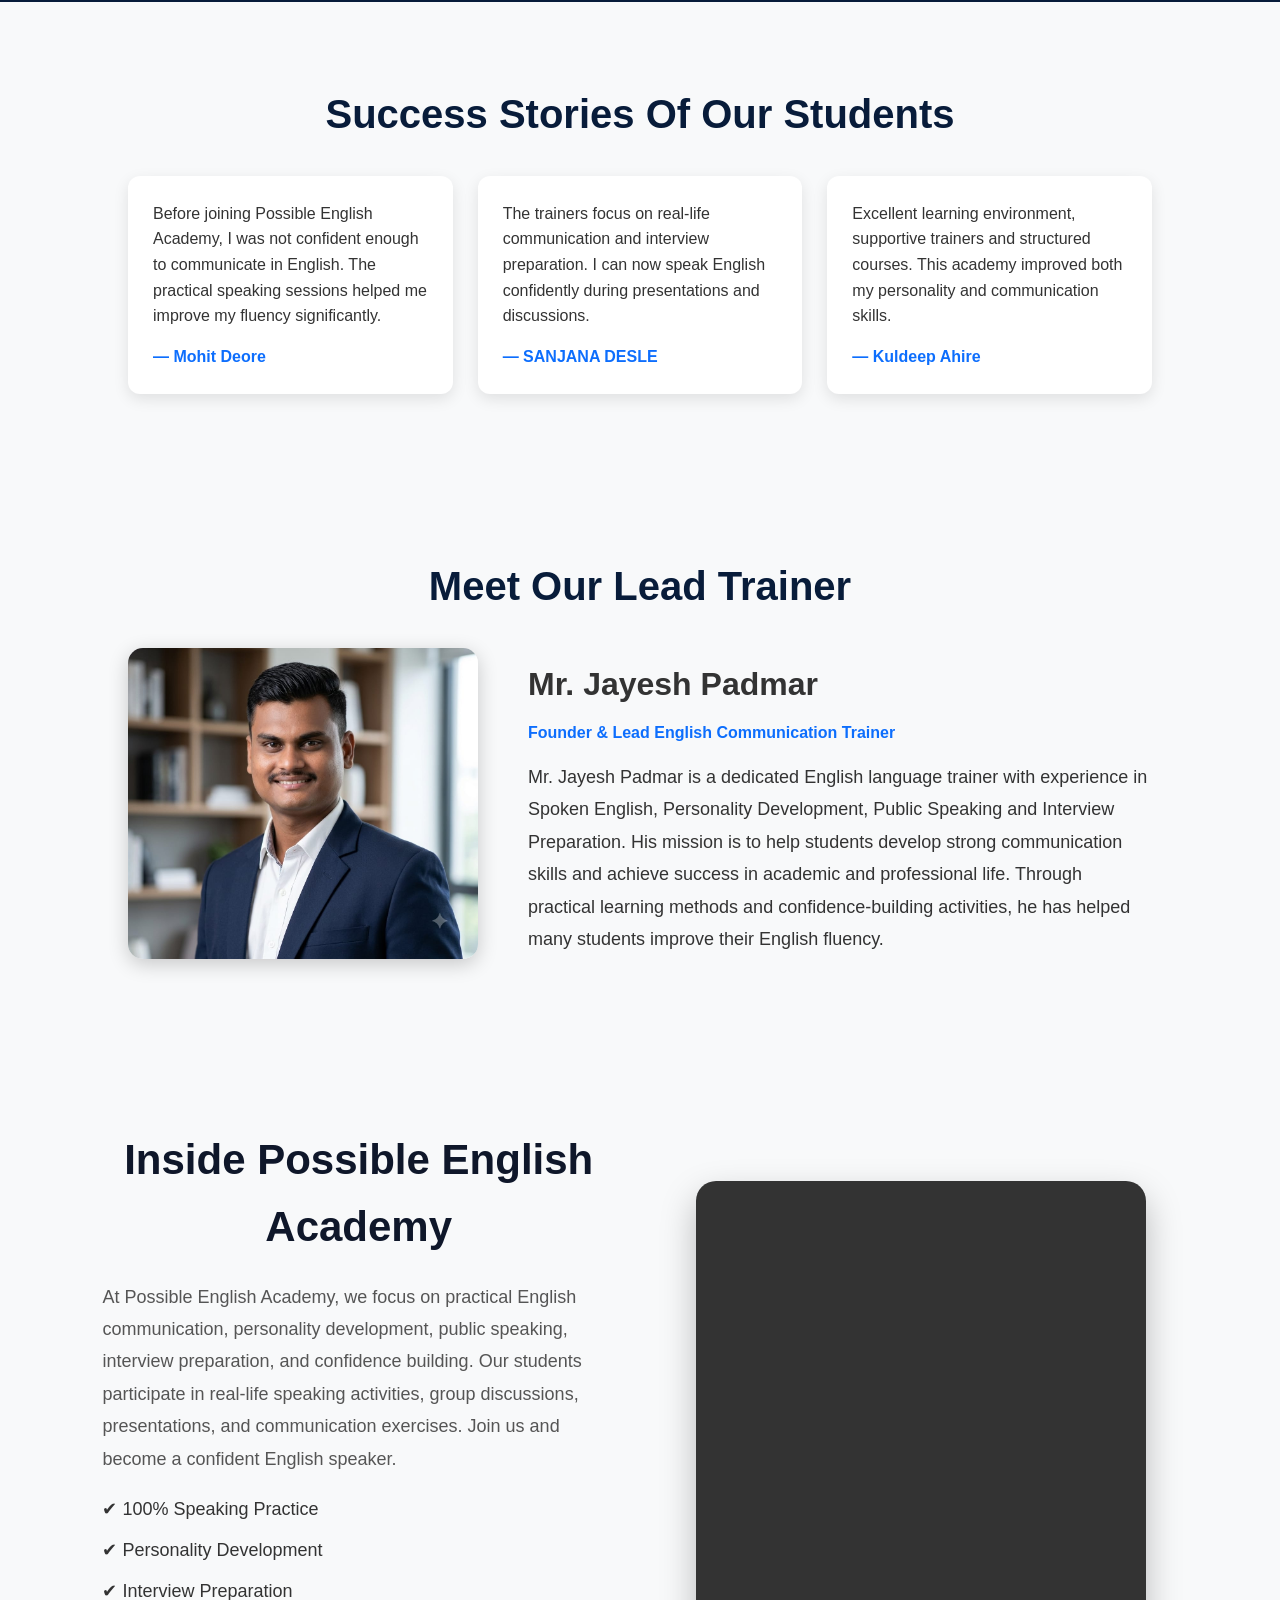
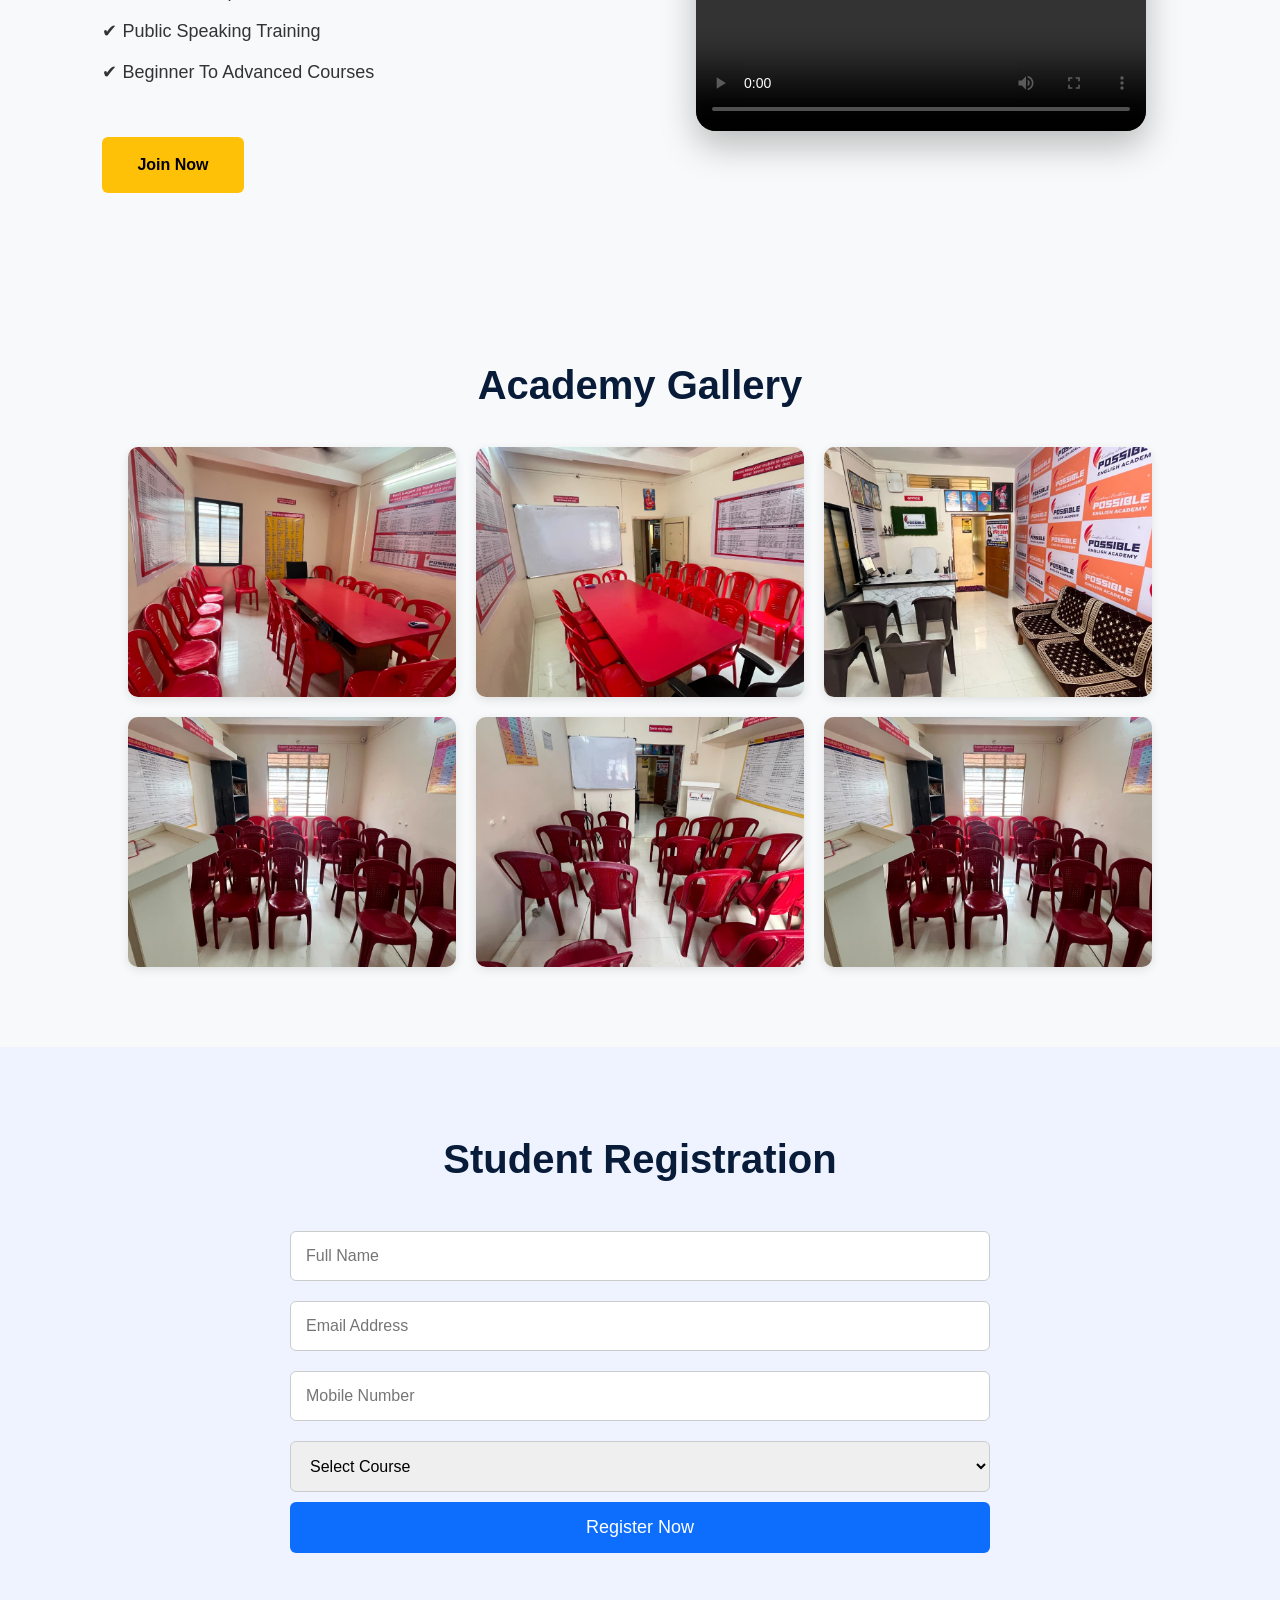
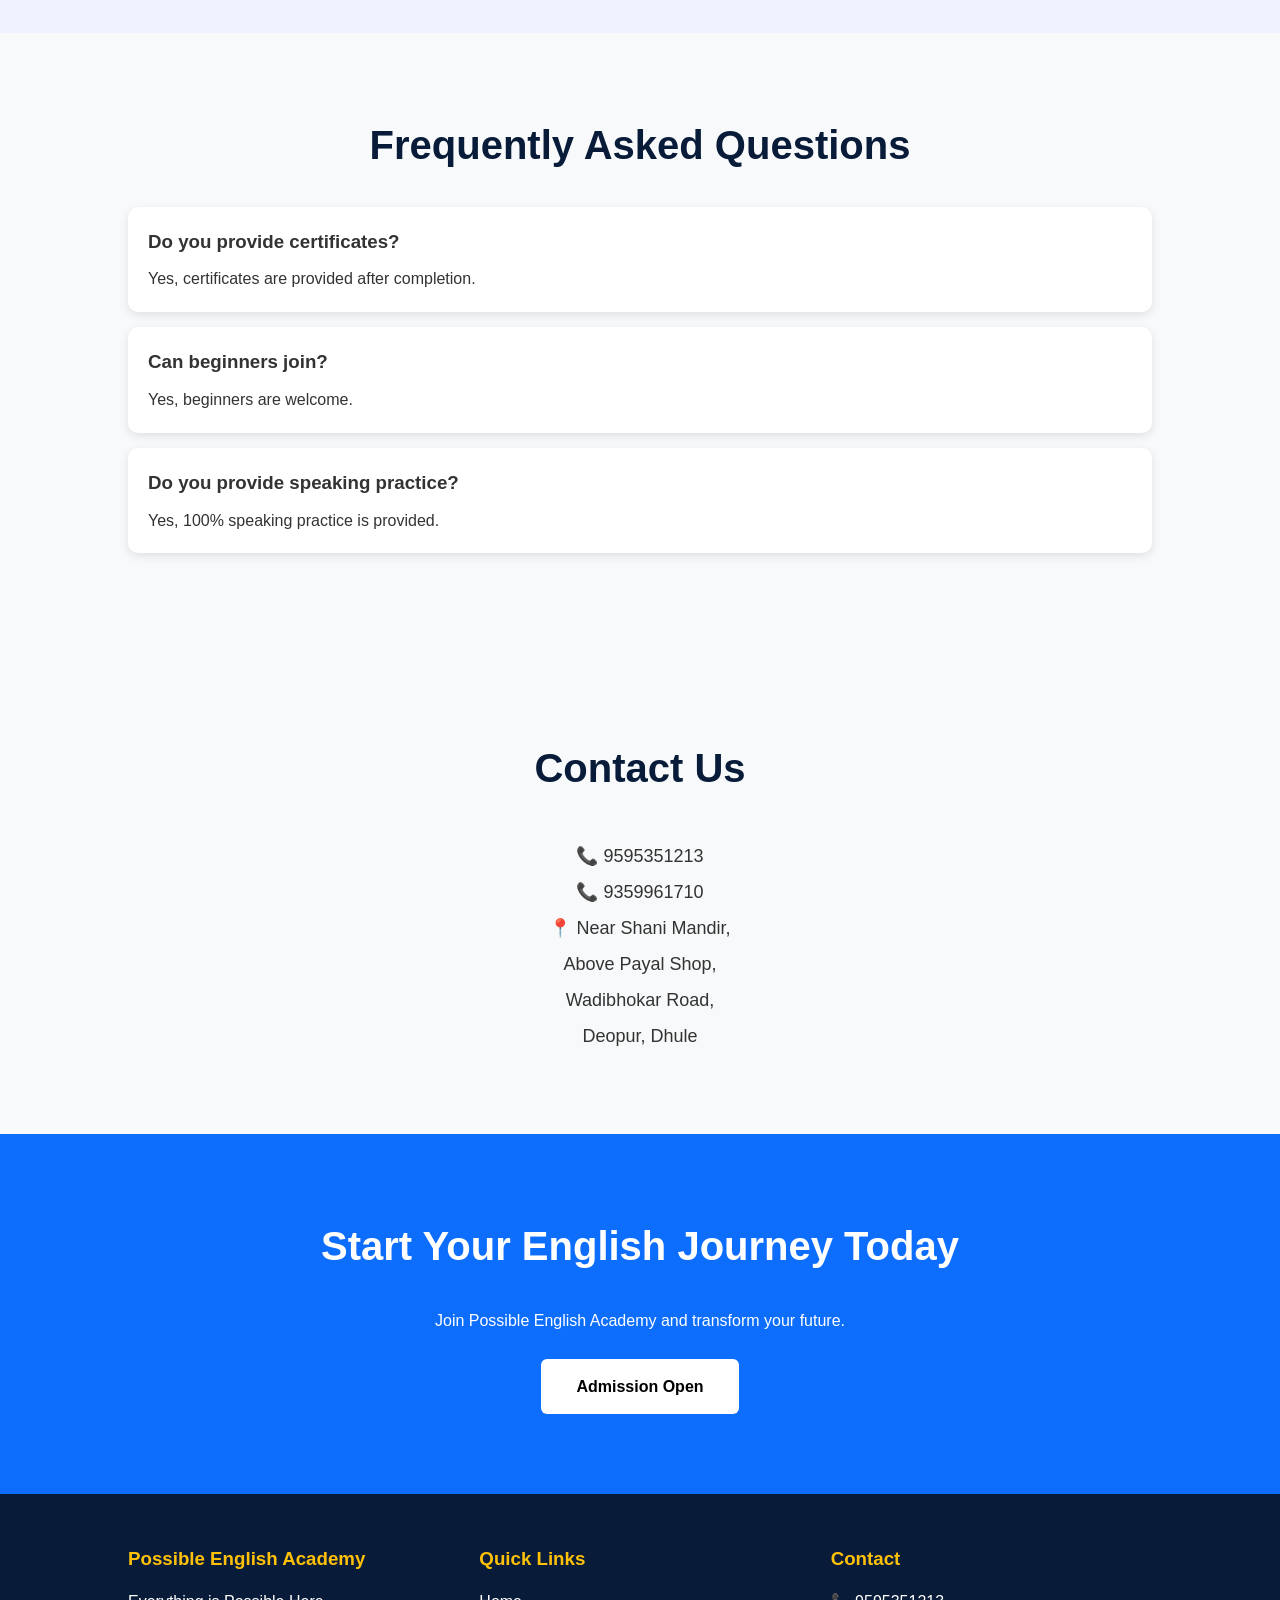
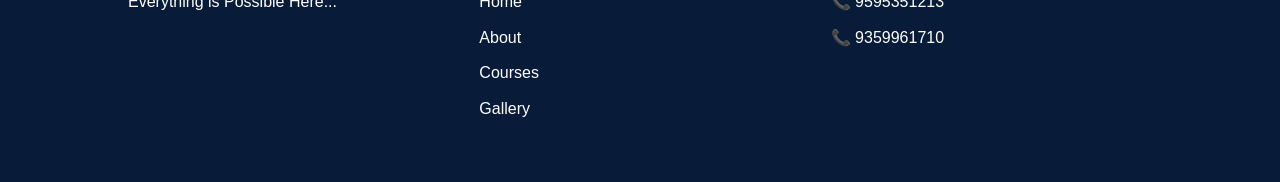
==== commit 490aa7db: "Update index.html" ====
--- a/index.html
+++ b/index.html
@@ -30,7 +30,6 @@
         <ul class="nav-links">
           <li><a href="Home.html">Home</a></li>
           <li><a href="about.html">About</a></li>
-          <li><a href="Courses.html">Courses</a></li>
           <li><a href="Gallery.html">Gallery</a></li>
           <li><a href="Contact.html">Contact</a></li>
         </ul>
